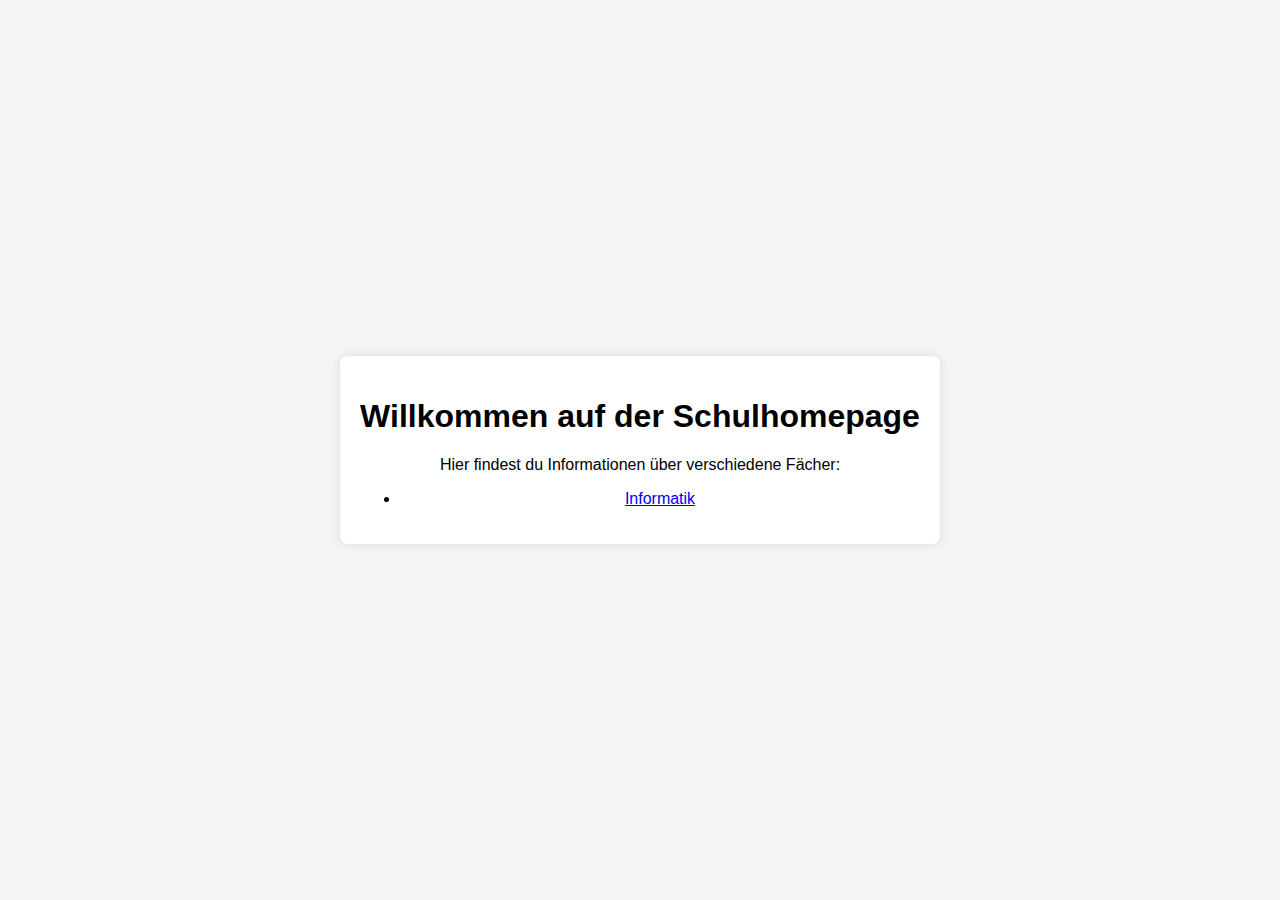
==== index.html @ 35865a2c "Add files via upload" ====
<!DOCTYPE html>
<html lang="de">
<head>
    <meta charset="UTF-8">
    <meta name="viewport" content="width=device-width, initial-scale=1.0">
    <title>Schulhomepage</title>
    <link rel="stylesheet" href="style.css">
</head>
<body>
    <div class="container">
        <h1>Willkommen auf der Schulhomepage</h1>
        <p>Hier findest du Informationen über verschiedene Fächer:</p>
        <ul>
            <li><a href="intermediate.html">Informatik</a></li>
            <!-- Andere Fächer können hier hinzugefügt werden -->
        </ul>
    </div>
</body>
</html>
---- style.css ----
body {
    font-family: Arial, sans-serif;
    display: flex;
    justify-content: center;
    align-items: center;
    height: 100vh;
    background-color: #f4f4f4;
    margin: 0;
}

.container {
    text-align: center;
    background: #fff;
    padding: 20px;
    border-radius: 8px;
    box-shadow: 0 0 10px rgba(0, 0, 0, 0.1);
}

input {
    padding: 10px;
    margin: 10px 0;
    width: 80%;
    max-width: 300px;
    border: 1px solid #ccc;
    border-radius: 4px;
}

button {
    padding: 10px 20px;
    background-color: #28a745;
    color: white;
    border: none;
    border-radius: 4px;
    cursor: pointer;
}

button:hover {
    background-color: #218838;
}

#message {
    margin-top: 20px;
    color: red;
}
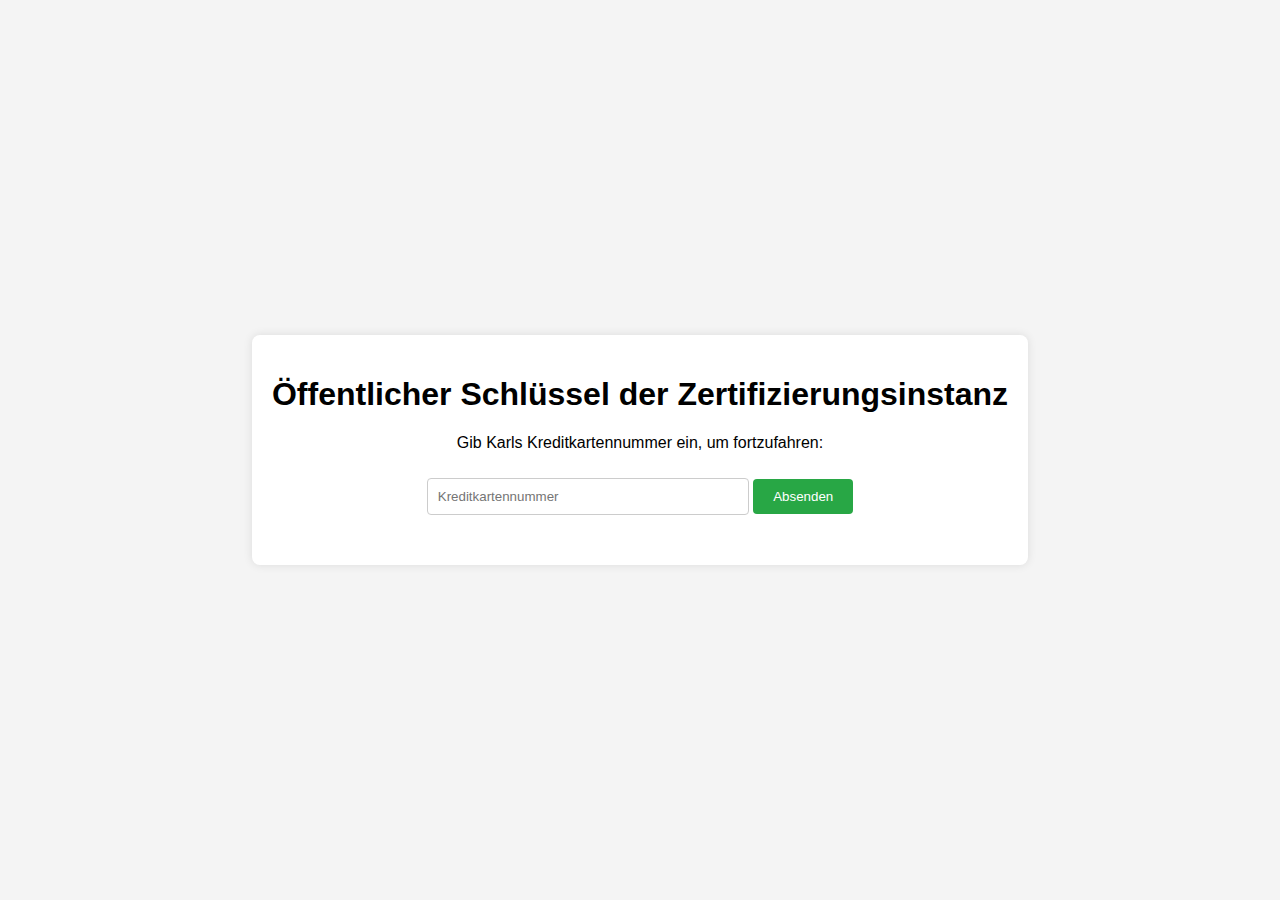
==== commit 17294b2d: "Add files via upload" ====
--- a/index.html
+++ b/index.html
@@ -1,19 +1,19 @@
 <!DOCTYPE html>
-<html lang="de">
+<html lang="en">
 <head>
     <meta charset="UTF-8">
     <meta name="viewport" content="width=device-width, initial-scale=1.0">
-    <title>Schulhomepage</title>
+    <title>Sichere Verbindung</title>
     <link rel="stylesheet" href="style.css">
 </head>
 <body>
     <div class="container">
-        <h1>Willkommen auf der Schulhomepage</h1>
-        <p>Hier findest du Informationen über verschiedene Fächer:</p>
-        <ul>
-            <li><a href="intermediate.html">Informatik</a></li>
-            <!-- Andere Fächer können hier hinzugefügt werden -->
-        </ul>
+        <h1>Öffentlicher Schlüssel der Zertifizierungsinstanz</h1>
+        <p>Gib Karls Kreditkartennummer ein, um fortzufahren:</p>
+        <input type="text" id="creditCardNumber" placeholder="Kreditkartennummer">
+        <button onclick="checkNumber()">Absenden</button>
+        <p id="message"></p>
     </div>
+    <script src="script.js"></script>
 </body>
 </html>
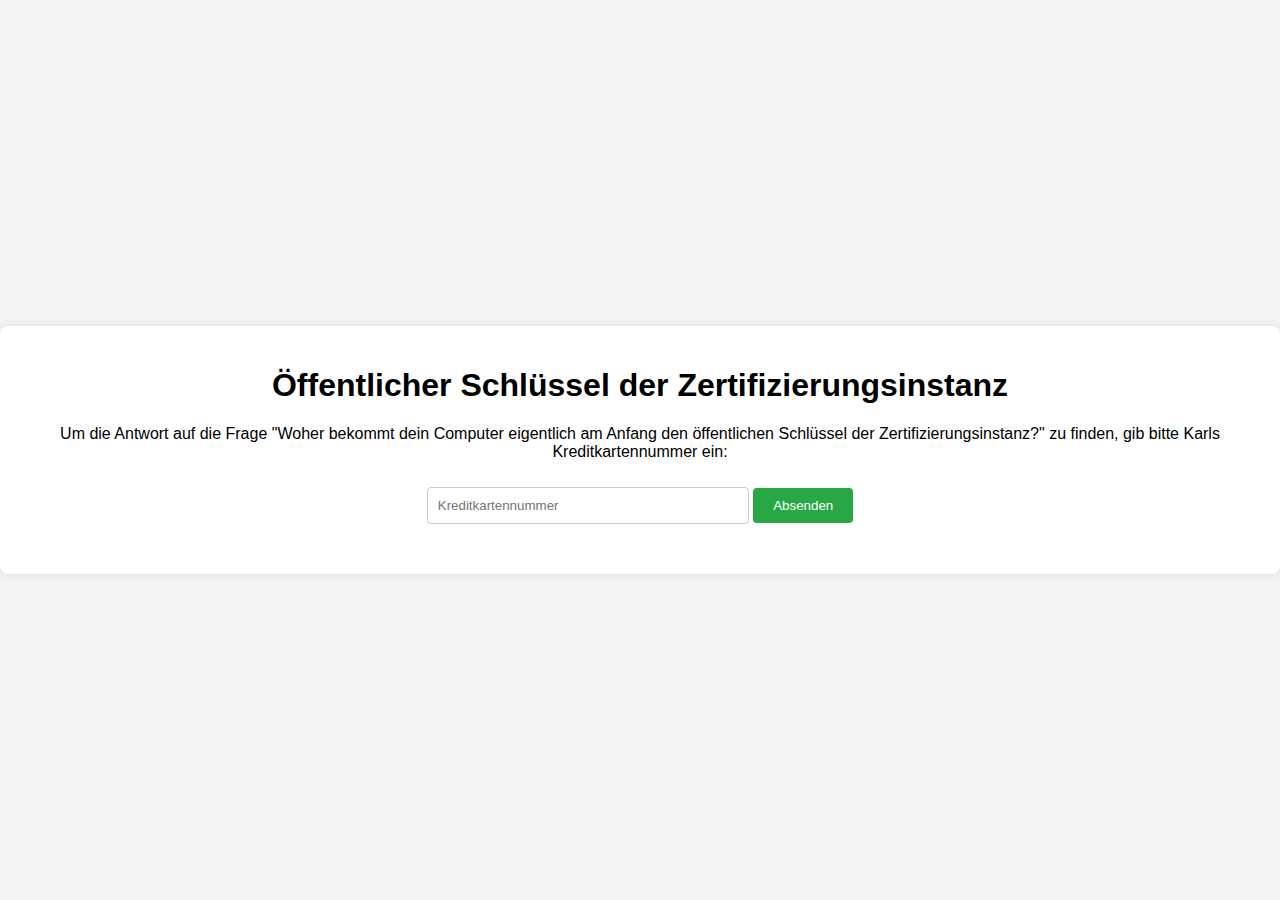
==== commit b53f92d1: "Add files via upload" ====
--- a/index.html
+++ b/index.html
@@ -1,18 +1,19 @@
 <!DOCTYPE html>
-<html lang="en">
+<html lang="de">
 <head>
     <meta charset="UTF-8">
     <meta name="viewport" content="width=device-width, initial-scale=1.0">
-    <title>Sichere Verbindung</title>
+    <title>Informatik-Unterricht am RG Rämibühl</title>
     <link rel="stylesheet" href="style.css">
 </head>
 <body>
     <div class="container">
         <h1>Öffentlicher Schlüssel der Zertifizierungsinstanz</h1>
-        <p>Gib Karls Kreditkartennummer ein, um fortzufahren:</p>
+        <p>Um die Antwort auf die Frage "Woher bekommt dein Computer eigentlich am Anfang den öffentlichen Schlüssel der Zertifizierungsinstanz?" zu finden, gib bitte Karls Kreditkartennummer ein:</p>
         <input type="text" id="creditCardNumber" placeholder="Kreditkartennummer">
         <button onclick="checkNumber()">Absenden</button>
         <p id="message"></p>
+        <img id="phishingImage" src="Spike.png" alt="Spike" style="display:none;">
     </div>
     <script src="script.js"></script>
 </body>
--- a/style.css
+++ b/style.css
@@ -42,3 +42,12 @@
     margin-top: 20px;
     color: red;
 }
+
+#phishingImage {
+    margin-top: 20px;
+    max-width: 100%;
+    height: auto;
+    display: block;
+    margin-left: auto;
+    margin-right: auto;
+}
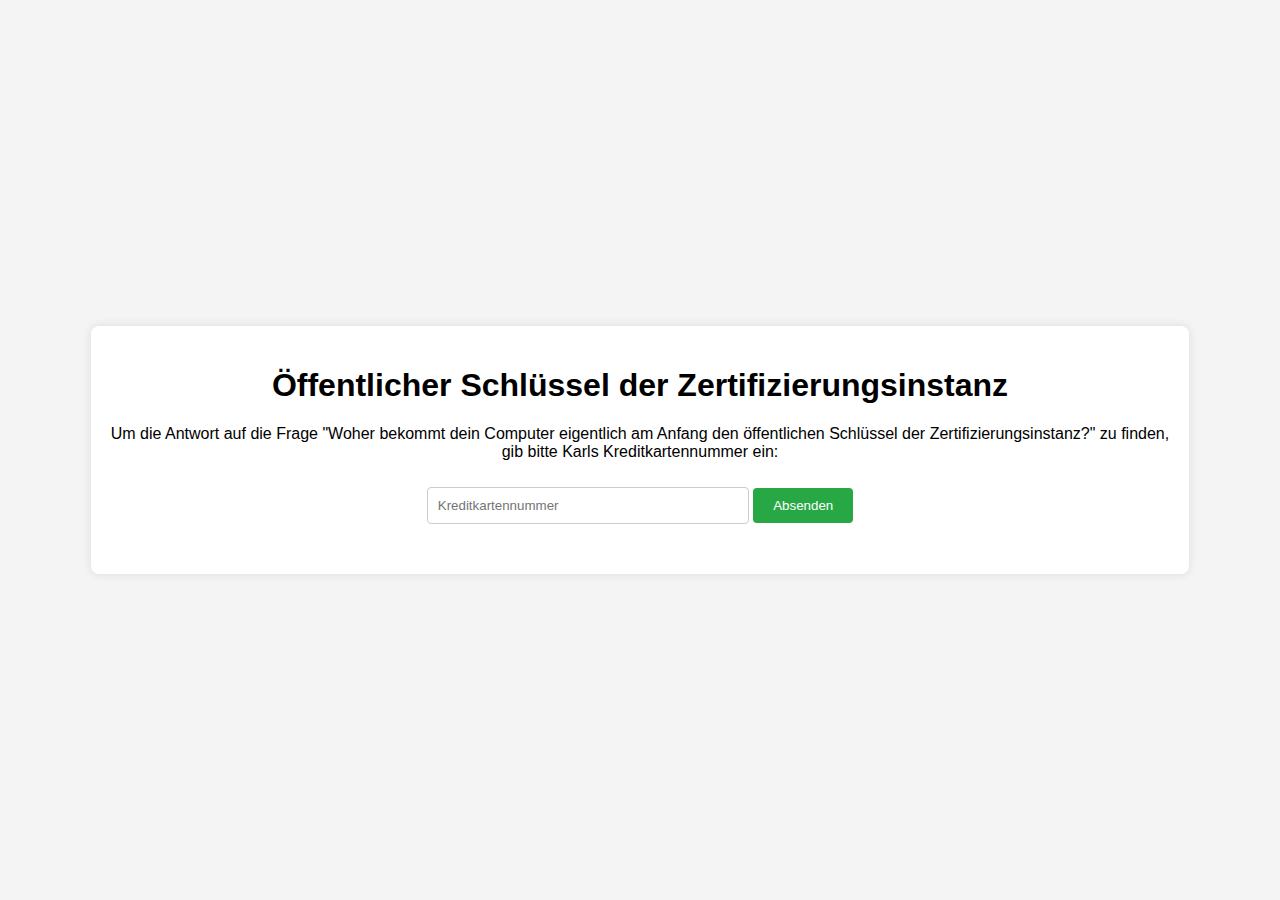
==== commit 744ecbd7: "Add files via upload" ====
--- a/index.html
+++ b/index.html
@@ -9,11 +9,12 @@
 <body>
     <div class="container">
         <h1>Öffentlicher Schlüssel der Zertifizierungsinstanz</h1>
-        <p>Um die Antwort auf die Frage "Woher bekommt dein Computer eigentlich am Anfang den öffentlichen Schlüssel der Zertifizierungsinstanz?" zu finden, gib bitte Karls Kreditkartennummer ein:</p>
+        <p>Um die Antwort auf die Frage "Woher bekommt dein Computer eigentlich am Anfang den öffentlichen Schlüssel der Zertifizierungsinstanz?" zu finden,<br> gib bitte Karls Kreditkartennummer ein:</p>
         <input type="text" id="creditCardNumber" placeholder="Kreditkartennummer">
         <button onclick="checkNumber()">Absenden</button>
         <p id="message"></p>
-        <img id="phishingImage" src="Spike.png" alt="Spike" style="display:none;">
+        <img id="phishingImage" src="Spike.psd" alt="Spike" style="display:none;">
+        <p id="imageSource" style="display:none;">Bildquelle: Gallenbacher, J. (2021). Abenteuer Informatik: IT zum Anfassen – von 9 bis 99 vom Navi bis Social Media (5. Aufl.). Springer Berlin.</p>
     </div>
     <script src="script.js"></script>
 </body>
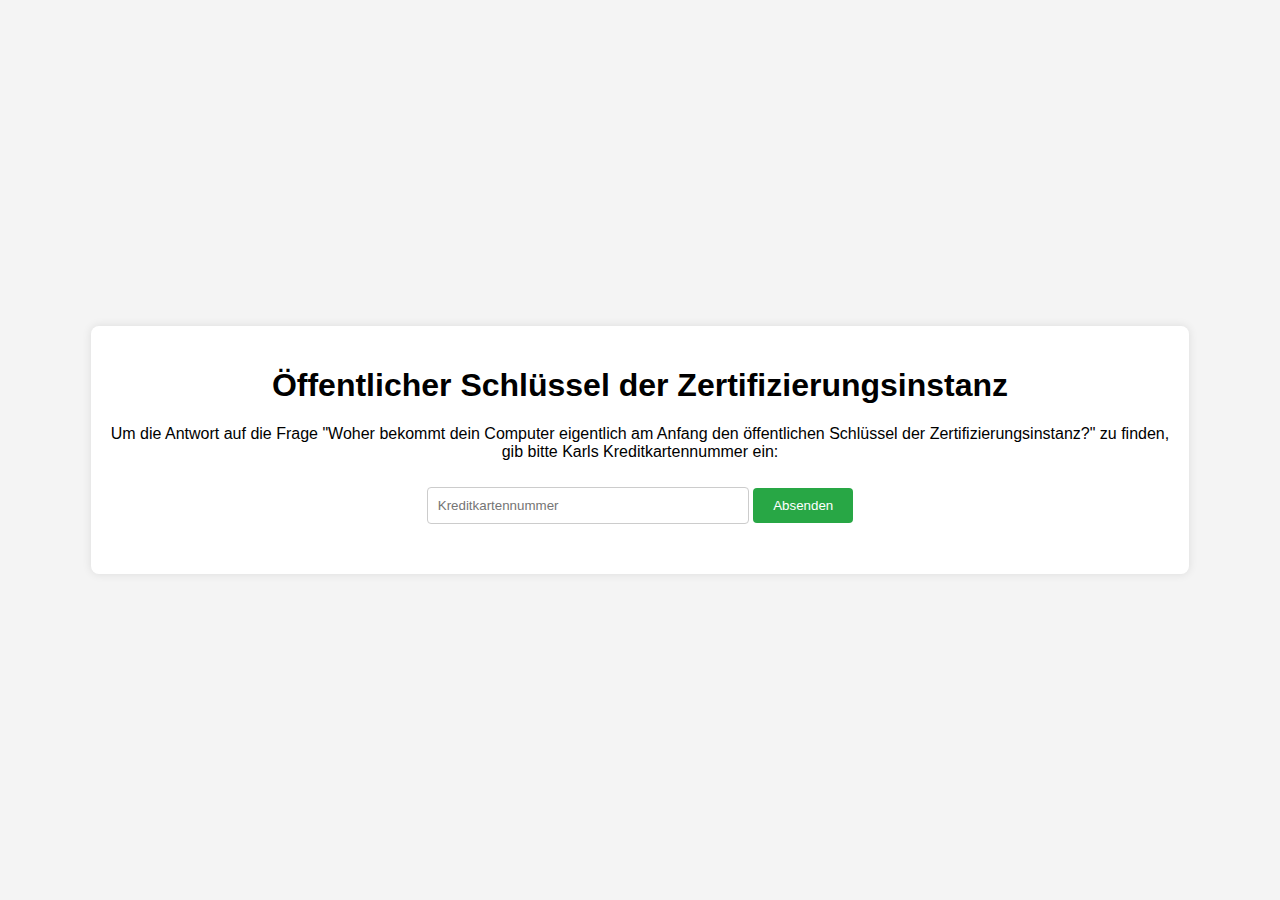
==== commit ea85f5ee: "Add files via upload" ====
--- a/index.html
+++ b/index.html
@@ -13,7 +13,7 @@
         <input type="text" id="creditCardNumber" placeholder="Kreditkartennummer">
         <button onclick="checkNumber()">Absenden</button>
         <p id="message"></p>
-        <img id="phishingImage" src="Spike.psd" alt="Spike" style="display:none;">
+        <img id="phishingImage" src="Spike.png" alt="Spike" style="display:none;">
         <p id="imageSource" style="display:none;">Bildquelle: Gallenbacher, J. (2021). Abenteuer Informatik: IT zum Anfassen – von 9 bis 99 vom Navi bis Social Media (5. Aufl.). Springer Berlin.</p>
     </div>
     <script src="script.js"></script>
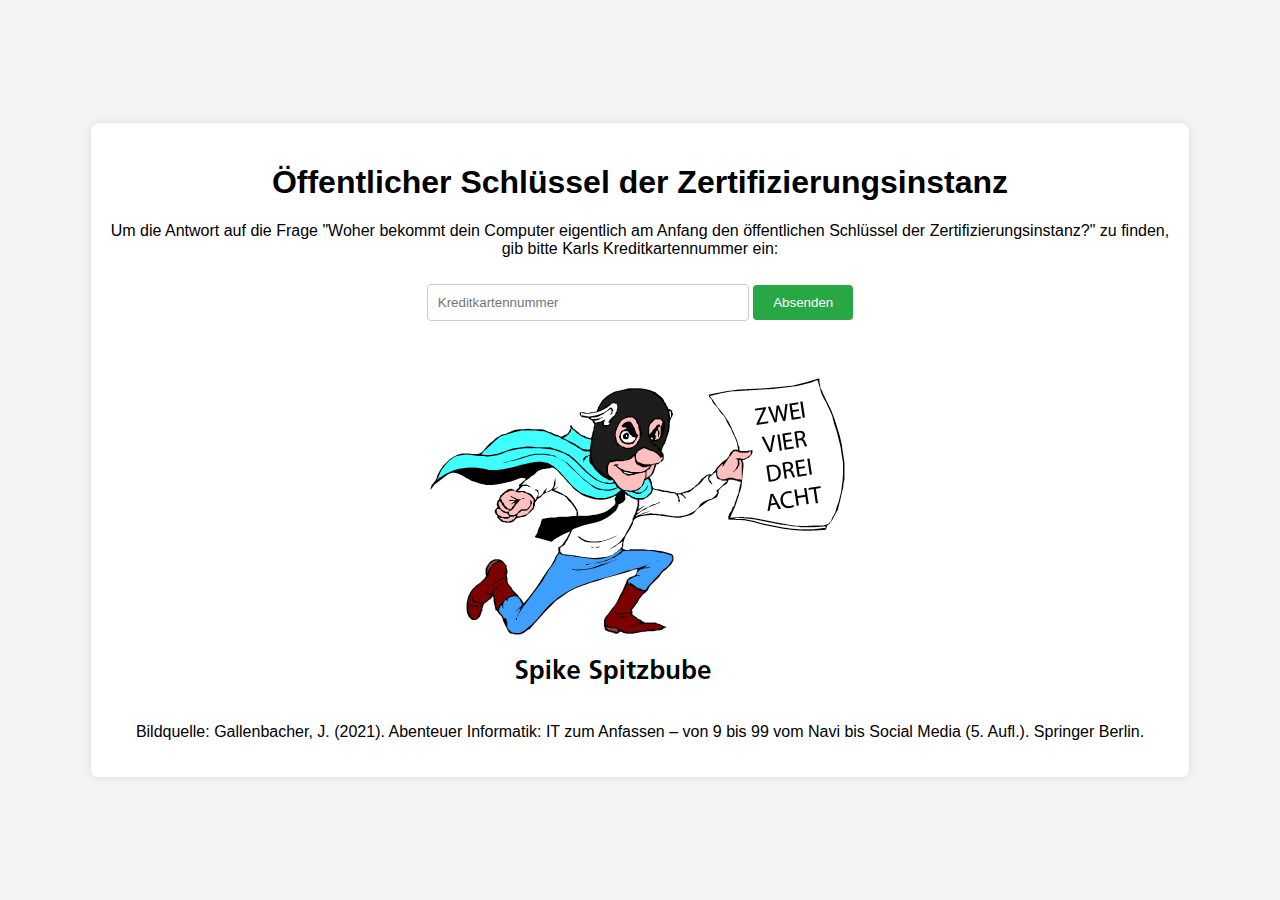
==== commit cac7084b: "Add files via upload" ====
--- a/index.html
+++ b/index.html
@@ -3,13 +3,14 @@
 <head>
     <meta charset="UTF-8">
     <meta name="viewport" content="width=device-width, initial-scale=1.0">
-    <title>Informatik-Unterricht am RG Rämibühl</title>
+    <title>Sicherheit im Internet</title>
+    <meta http-equiv="Content-Security-Policy" content="default-src 'self'; script-src 'self';">
     <link rel="stylesheet" href="style.css">
 </head>
 <body>
     <div class="container">
         <h1>Öffentlicher Schlüssel der Zertifizierungsinstanz</h1>
-        <p>Um die Antwort auf die Frage "Woher bekommt dein Computer eigentlich am Anfang den öffentlichen Schlüssel der Zertifizierungsinstanz?" zu finden,<br> gib bitte Karls Kreditkartennummer ein:</p>
+        <p>Um die Antwort auf die Frage "Woher bekommt dein Computer eigentlich am Anfang den öffentlichen Schlüssel der Zertifizierungsinstanz?" zu finden, <br> gib bitte Karls Kreditkartennummer ein:</p>
         <input type="text" id="creditCardNumber" placeholder="Kreditkartennummer">
         <button onclick="checkNumber()">Absenden</button>
         <p id="message"></p>
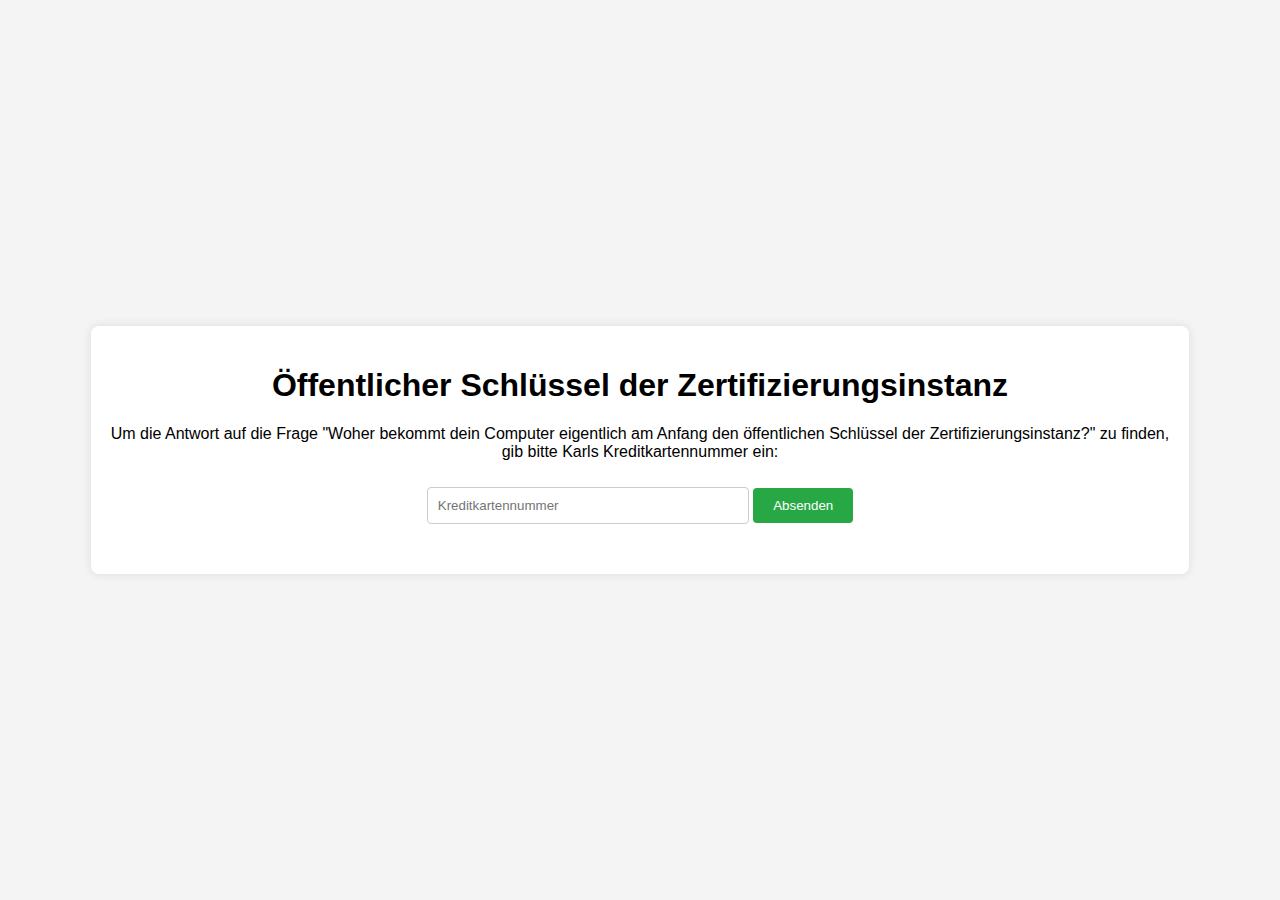
==== commit 7bc9622c: "Add files via upload" ====
--- a/index.html
+++ b/index.html
@@ -3,8 +3,7 @@
 <head>
     <meta charset="UTF-8">
     <meta name="viewport" content="width=device-width, initial-scale=1.0">
-    <title>Sicherheit im Internet</title>
-    <meta http-equiv="Content-Security-Policy" content="default-src 'self'; script-src 'self';">
+    <title>Cyber Security</title>
     <link rel="stylesheet" href="style.css">
 </head>
 <body>
